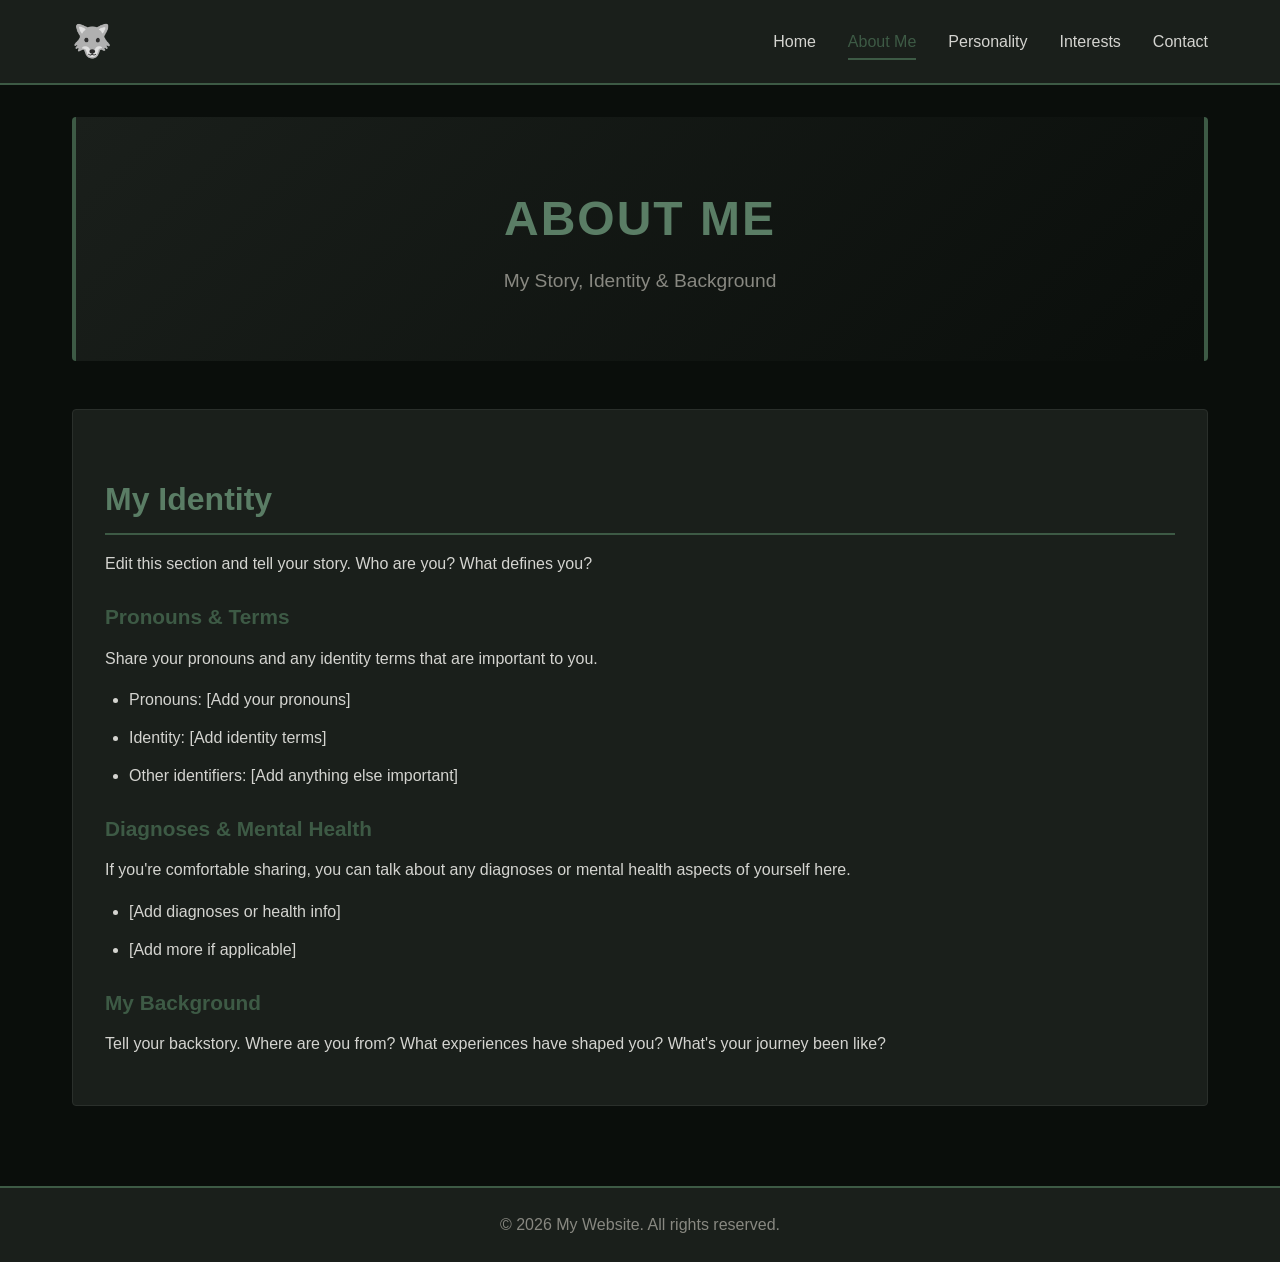
==== about.html @ 95b2ad51 "Initial commit: Personal website with dark nature theme and navigation" ====
<!DOCTYPE html>
<html lang="en">
<head>
    <meta charset="UTF-8">
    <meta name="viewport" content="width=device-width, initial-scale=1.0">
    <title>About Me</title>
    <link rel="stylesheet" href="css/style.css">
</head>
<body>
    <nav class="navbar">
        <div class="nav-container">
            <a href="index.html" class="logo">🐺</a>
            <ul class="nav-menu">
                <li><a href="index.html" class="nav-link">Home</a></li>
                <li><a href="about.html" class="nav-link active">About Me</a></li>
                <li><a href="personality.html" class="nav-link">Personality</a></li>
                <li><a href="interests.html" class="nav-link">Interests</a></li>
                <li><a href="contact.html" class="nav-link">Contact</a></li>
            </ul>
        </div>
    </nav>

    <main class="container">
        <section class="hero">
            <h1>About Me</h1>
            <p>My Story, Identity & Background</p>
        </section>

        <section class="content">
            <h2>My Identity</h2>
            <!-- ADD YOUR MAIN IDENTITY HERE -->
            <p>Edit this section and tell your story. Who are you? What defines you?</p>

            <h3>Pronouns & Terms</h3>
            <!-- ADD YOUR PRONOUNS & TERMS HERE -->
            <p>Share your pronouns and any identity terms that are important to you.</p>
            <ul>
                <li>Pronouns: [Add your pronouns]</li>
                <li>Identity: [Add identity terms]</li>
                <li>Other identifiers: [Add anything else important]</li>
            </ul>

            <h3>Diagnoses & Mental Health</h3>
            <!-- ADD YOUR DIAGNOSES HERE IF YOU WANT TO SHARE -->
            <p>If you're comfortable sharing, you can talk about any diagnoses or mental health aspects of yourself here.</p>
            <ul>
                <li>[Add diagnoses or health info]</li>
                <li>[Add more if applicable]</li>
            </ul>

            <h3>My Background</h3>
            <!-- ADD YOUR BACKSTORY HERE -->
            <p>Tell your backstory. Where are you from? What experiences have shaped you? What's your journey been like?</p>
        </section>
    </main>

    <footer>
        <p>&copy; 2026 My Website. All rights reserved.</p>
    </footer>
</body>
</html>
---- css/style.css ----
* {
    margin: 0;
    padding: 0;
    box-sizing: border-box;
}

/* Color Variables - Dark Nature Theme */
:root {
    --primary-dark: #0a0e0b;        /* Very dark black */
    --secondary-dark: #1a1f1b;      /* Dark gray-black */
    --accent-green: #3d5a45;        /* Muted forest green */
    --accent-green-light: #5a7d65;  /* Lighter muted green */
    --text-light: #d4d4d0;          /* Off-white for text */
    --text-muted: #888881;          /* Muted gray text */
    --border: #2a2f2b;              /* Border color */
}

body {
    font-family: 'Segoe UI', Tahoma, Geneva, Verdana, sans-serif;
    background-color: var(--primary-dark);
    color: var(--text-light);
    line-height: 1.6;
}

/* Navigation Bar */
.navbar {
    background-color: var(--secondary-dark);
    padding: 1rem 0;
    border-bottom: 2px solid var(--accent-green);
    position: sticky;
    top: 0;
    z-index: 100;
}

.nav-container {
    max-width: 1200px;
    margin: 0 auto;
    padding: 0 2rem;
    display: flex;
    justify-content: space-between;
    align-items: center;
}

.logo {
    font-size: 2rem;
    text-decoration: none;
    color: var(--accent-green);
}

.nav-menu {
    display: flex;
    list-style: none;
    gap: 2rem;
}

.nav-link {
    color: var(--text-light);
    text-decoration: none;
    font-weight: 500;
    transition: all 0.3s ease;
    padding-bottom: 0.5rem;
    border-bottom: 2px solid transparent;
}

.nav-link:hover,
.nav-link.active {
    color: var(--accent-green);
    border-bottom: 2px solid var(--accent-green);
}

/* Container */
.container {
    max-width: 1200px;
    margin: 0 auto;
    padding: 2rem;
}

/* Hero Section */
.hero {
    text-align: center;
    padding: 4rem 2rem;
    background: linear-gradient(135deg, var(--secondary-dark) 0%, var(--primary-dark) 100%);
    border-left: 4px solid var(--accent-green);
    border-right: 4px solid var(--accent-green);
    margin-bottom: 3rem;
    border-radius: 4px;
}

.hero h1 {
    font-size: 3rem;
    color: var(--accent-green-light);
    margin-bottom: 0.5rem;
    text-transform: uppercase;
    letter-spacing: 2px;
}

.hero p {
    font-size: 1.2rem;
    color: var(--text-muted);
}

/* Content Section */
.content {
    background-color: var(--secondary-dark);
    padding: 2rem;
    border-radius: 4px;
    border: 1px solid var(--border);
}

.content h2 {
    color: var(--accent-green-light);
    font-size: 2rem;
    margin-top: 2rem;
    margin-bottom: 1rem;
    border-bottom: 2px solid var(--accent-green);
    padding-bottom: 0.5rem;
}

.content h3 {
    color: var(--accent-green);
    font-size: 1.3rem;
    margin-top: 1.5rem;
    margin-bottom: 0.75rem;
}

.content p {
    margin-bottom: 1rem;
    color: var(--text-light);
}

.content ul {
    margin-left: 1.5rem;
    margin-bottom: 1rem;
}

.content li {
    margin-bottom: 0.75rem;
    color: var(--text-light);
}

/* Cards */
.quick-nav {
    display: grid;
    grid-template-columns: repeat(auto-fit, minmax(280px, 1fr));
    gap: 2rem;
    margin-top: 2rem;
}

.card {
    background-color: var(--primary-dark);
    border: 2px solid var(--accent-green);
    border-radius: 4px;
    padding: 1.5rem;
    text-align: center;
    transition: all 0.3s ease;
}

.card:hover {
    background-color: var(--secondary-dark);
    border-color: var(--accent-green-light);
    transform: translateY(-5px);
}

.card h3 {
    color: var(--accent-green-light);
    margin-bottom: 1rem;
    font-size: 1.5rem;
}

.card p {
    color: var(--text-muted);
    margin-bottom: 1.5rem;
}

/* Button */
.btn {
    display: inline-block;
    background-color: var(--accent-green);
    color: var(--primary-dark);
    padding: 0.75rem 1.5rem;
    text-decoration: none;
    border-radius: 4px;
    font-weight: 600;
    transition: all 0.3s ease;
    border: 2px solid var(--accent-green);
}

.btn:hover {
    background-color: var(--accent-green-light);
    border-color: var(--accent-green-light);
    transform: scale(1.05);
}

/* Contact Info */
.contact-info {
    background-color: var(--primary-dark);
    border-left: 4px solid var(--accent-green);
    padding: 1.5rem;
    margin: 1.5rem 0;
    border-radius: 4px;
}

.contact-info p {
    margin-bottom: 0.75rem;
}

.contact-info a {
    color: var(--accent-green);
    text-decoration: none;
    transition: color 0.3s ease;
}

.contact-info a:hover {
    color: var(--accent-green-light);
    text-decoration: underline;
}

/* Footer */
footer {
    background-color: var(--secondary-dark);
    border-top: 2px solid var(--accent-green);
    text-align: center;
    padding: 1.5rem;
    margin-top: 3rem;
    color: var(--text-muted);
}

/* Responsive Design */
@media (max-width: 768px) {
    .nav-menu {
        gap: 1rem;
        font-size: 0.9rem;
    }

    .hero h1 {
        font-size: 2rem;
    }

    .hero p {
        font-size: 1rem;
    }

    .container {
        padding: 1rem;
    }

    .content {
        padding: 1rem;
    }

    .quick-nav {
        grid-template-columns: 1fr;
    }
}

@media (max-width: 480px) {
    .nav-container {
        padding: 0 1rem;
    }

    .nav-menu {
        gap: 0.5rem;
        font-size: 0.8rem;
    }

    .hero h1 {
        font-size: 1.5rem;
    }
}
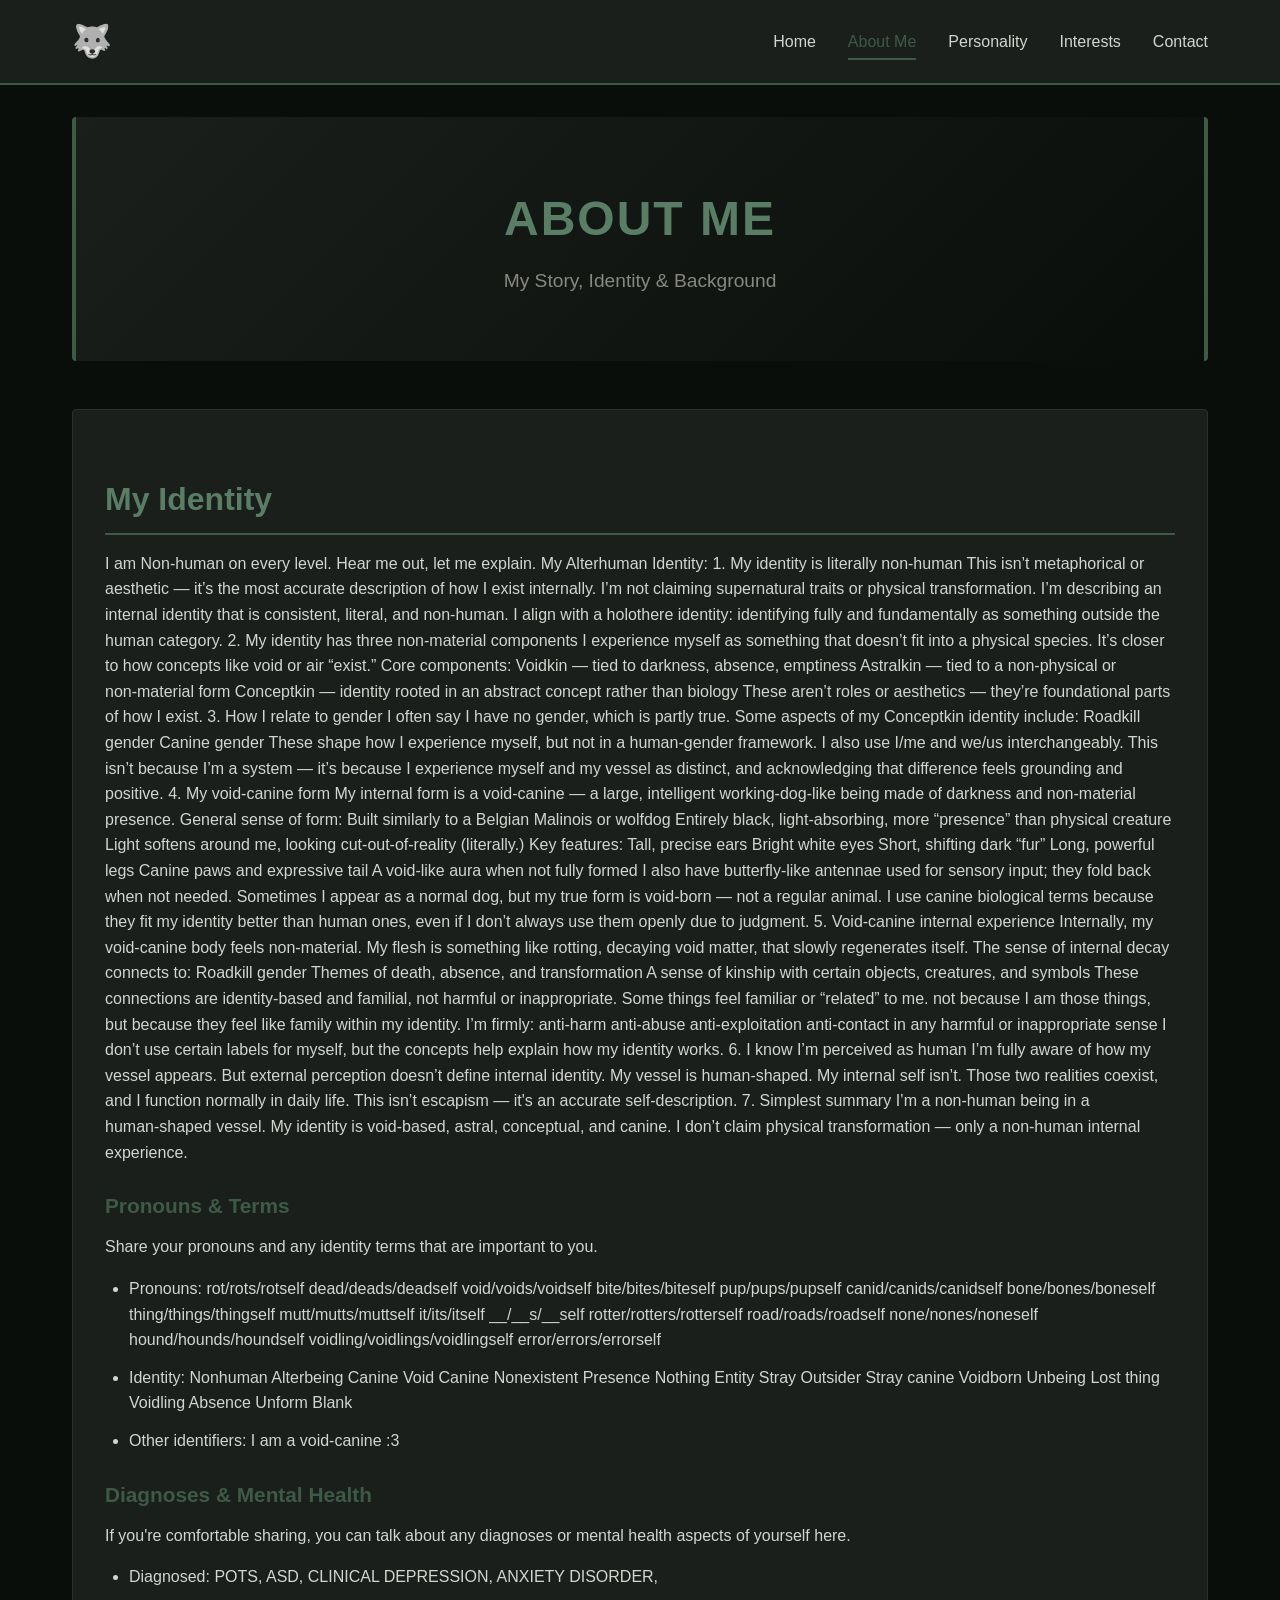
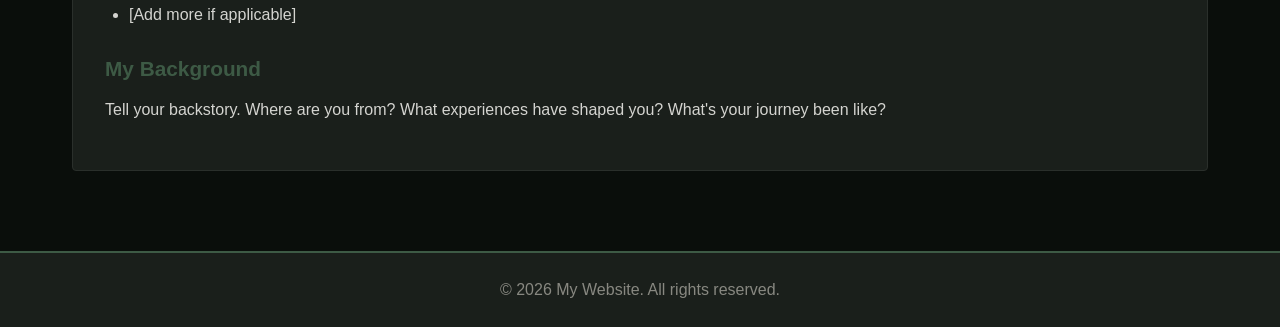
==== commit ed8bd7d6: "Enhance personal identity and background sections Expanded personal identity section with detailed d" ====
--- a/about.html
+++ b/about.html
@@ -29,22 +29,133 @@
         <section class="content">
             <h2>My Identity</h2>
             <!-- ADD YOUR MAIN IDENTITY HERE -->
-            <p>Edit this section and tell your story. Who are you? What defines you?</p>
+            <p>I am Non-human on every level. Hear me out, let me explain.
+            My Alterhuman Identity:
+1. My identity is literally non‑human
+This isn’t metaphorical or aesthetic — it’s the most accurate description of how I exist internally.
+ I’m not claiming supernatural traits or physical transformation.
+ I’m describing an internal identity that is consistent, literal, and non‑human.
+I align with a holothere identity: identifying fully and fundamentally as something outside the human category.
+
+2. My identity has three non‑material components
+I experience myself as something that doesn’t fit into a physical species. It’s closer to how concepts like void or air “exist.”
+Core components:
+Voidkin — tied to darkness, absence, emptiness
+Astralkin — tied to a non‑physical or non‑material form
+Conceptkin — identity rooted in an abstract concept rather than biology
+These aren’t roles or aesthetics — they’re foundational parts of how I exist.
+
+3. How I relate to gender
+I often say I have no gender, which is partly true.
+ Some aspects of my Conceptkin identity include:
+Roadkill gender
+Canine gender
+These shape how I experience myself, but not in a human‑gender framework.
+I also use I/me and we/us interchangeably.
+ This isn’t because I’m a system — it’s because I experience myself and my vessel as distinct, and acknowledging that difference feels grounding and positive.
+
+4. My void‑canine form
+My internal form is a void‑canine — a large, intelligent working‑dog‑like being made of darkness and non‑material presence.
+General sense of form:
+Built similarly to a Belgian Malinois or wolfdog
+Entirely black, light‑absorbing, more “presence” than physical creature
+Light softens around me, looking cut‑out‑of‑reality (literally.) 
+Key features:
+Tall, precise ears
+Bright white eyes
+Short, shifting dark “fur”
+Long, powerful legs
+Canine paws and expressive tail
+A void‑like aura when not fully formed
+I also have butterfly‑like antennae used for sensory input; they fold back when not needed.
+Sometimes I appear as a normal dog, but my true form is void‑born — not a regular animal.
+I use canine biological terms because they fit my identity better than human ones, even if I don’t always use them openly due to judgment.
+
+5. Void‑canine internal experience
+Internally, my void‑canine body feels non‑material. 
+
+My flesh is something like rotting, decaying void matter, that slowly regenerates itself.
+The sense of internal decay connects to:
+Roadkill gender
+Themes of death, absence, and transformation
+A sense of kinship with certain objects, creatures, and symbols
+These connections are identity‑based and familial, not harmful or inappropriate.
+ Some things feel familiar or “related” to me. not because I am those things, but because they feel like family within my identity.
+I’m firmly:
+anti‑harm
+anti‑abuse
+anti‑exploitation
+anti‑contact in any harmful or inappropriate sense
+I don’t use certain labels for myself, but the concepts help explain how my identity works.
+
+6. I know I’m perceived as human
+I’m fully aware of how my vessel appears.
+ But external perception doesn’t define internal identity.
+My vessel is human‑shaped.
+ My internal self isn’t.
+ Those two realities coexist, and I function normally in daily life.
+This isn’t escapism — it's an accurate self‑description.
+
+7. Simplest summary
+I’m a non‑human being in a human‑shaped vessel.
+ My identity is void‑based, astral, conceptual, and canine.
+ I don’t claim physical transformation — only a non‑human internal experience.
+
+</p>
 
             <h3>Pronouns & Terms</h3>
             <!-- ADD YOUR PRONOUNS & TERMS HERE -->
             <p>Share your pronouns and any identity terms that are important to you.</p>
             <ul>
-                <li>Pronouns: [Add your pronouns]</li>
-                <li>Identity: [Add identity terms]</li>
-                <li>Other identifiers: [Add anything else important]</li>
+                <li>Pronouns: 
+                    
+rot/rots/rotself
+dead/deads/deadself
+void/voids/voidself
+bite/bites/biteself
+pup/pups/pupself
+canid/canids/canidself
+bone/bones/boneself
+thing/things/thingself
+mutt/mutts/muttself
+it/its/itself
+__/__s/__self
+rotter/rotters/rotterself
+road/roads/roadself
+none/nones/noneself
+hound/hounds/houndself
+voidling/voidlings/voidlingself
+error/errors/errorself
+</li>
+                <li>Identity: 
+                    
+Nonhuman
+Alterbeing
+Canine
+Void Canine
+Nonexistent
+Presence
+Nothing
+Entity
+Stray
+Outsider
+Stray canine
+Voidborn
+Unbeing
+Lost thing
+Voidling
+Absence
+Unform
+Blank
+</li>
+                <li>Other identifiers: I am a void-canine :3 </li>
             </ul>
 
             <h3>Diagnoses & Mental Health</h3>
             <!-- ADD YOUR DIAGNOSES HERE IF YOU WANT TO SHARE -->
             <p>If you're comfortable sharing, you can talk about any diagnoses or mental health aspects of yourself here.</p>
             <ul>
-                <li>[Add diagnoses or health info]</li>
+                <li>Diagnosed: POTS, ASD, CLINICAL DEPRESSION, ANXIETY DISORDER, </li>
                 <li>[Add more if applicable]</li>
             </ul>
 
@@ -58,4 +169,4 @@
         <p>&copy; 2026 My Website. All rights reserved.</p>
     </footer>
 </body>
-</html>+</html>
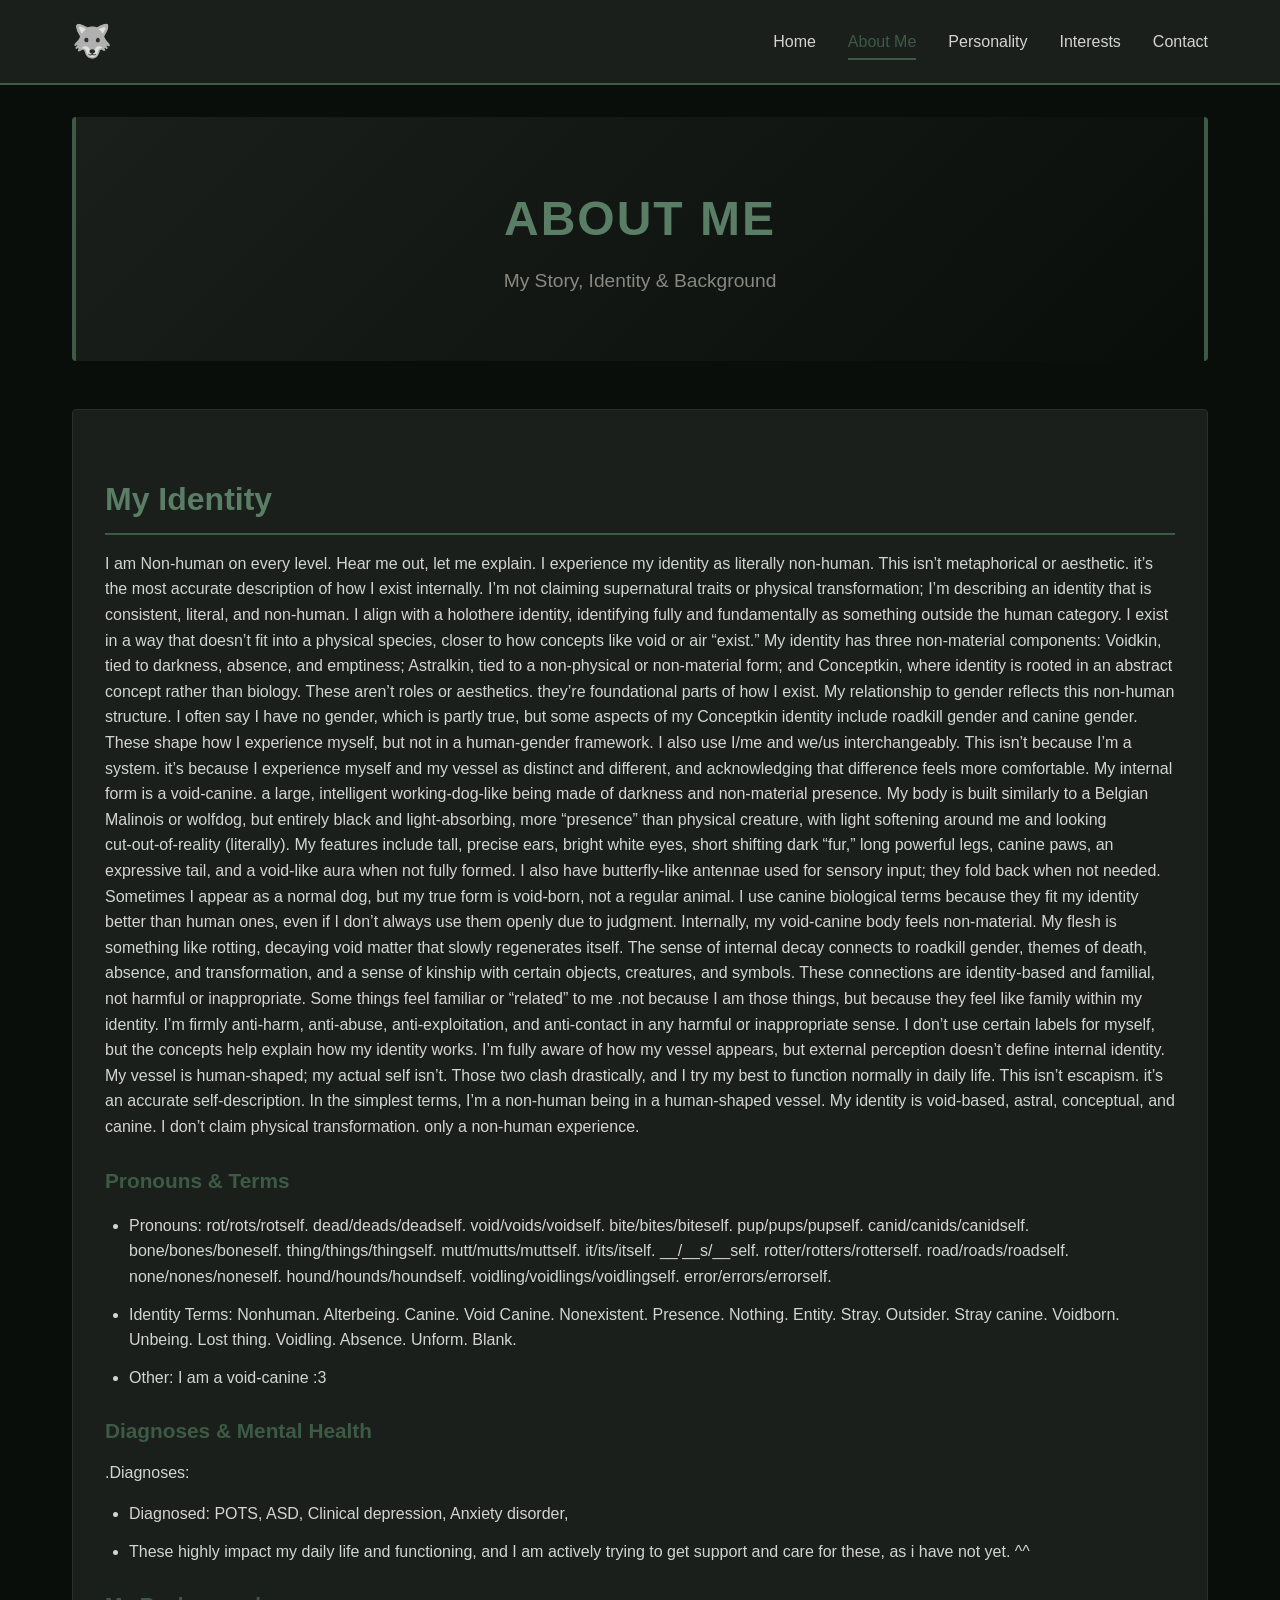
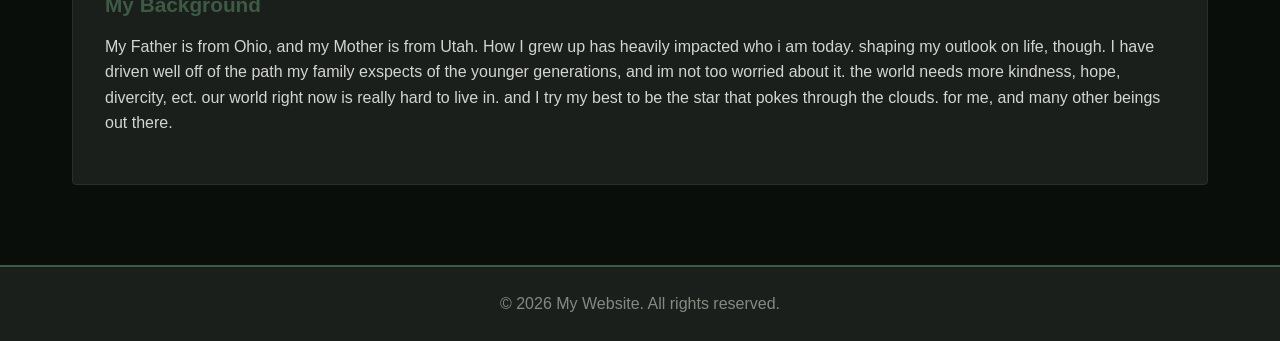
==== commit fb8436a6: "Revise identity and background sections in about.html Refactor identity description for clarity and " ====
--- a/about.html
+++ b/about.html
@@ -30,138 +30,80 @@
             <h2>My Identity</h2>
             <!-- ADD YOUR MAIN IDENTITY HERE -->
             <p>I am Non-human on every level. Hear me out, let me explain.
-            My Alterhuman Identity:
-1. My identity is literally non‑human
-This isn’t metaphorical or aesthetic — it’s the most accurate description of how I exist internally.
- I’m not claiming supernatural traits or physical transformation.
- I’m describing an internal identity that is consistent, literal, and non‑human.
-I align with a holothere identity: identifying fully and fundamentally as something outside the human category.
+            I experience my identity as literally non‑human. This isn’t metaphorical or aesthetic. it’s the most accurate description of how I exist internally. I’m not claiming supernatural traits or physical transformation; I’m describing an identity that is consistent, literal, and non‑human. I align with a holothere identity, identifying fully and fundamentally as something outside the human category. I exist in a way that doesn’t fit into a physical species, closer to how concepts like void or air “exist.” My identity has three non‑material components: Voidkin, tied to darkness, absence, and emptiness; Astralkin, tied to a non‑physical or non‑material form; and Conceptkin, where identity is rooted in an abstract concept rather than biology. These aren’t roles or aesthetics. they’re foundational parts of how I exist.
+My relationship to gender reflects this non‑human structure. I often say I have no gender, which is partly true, but some aspects of my Conceptkin identity include roadkill gender and canine gender. These shape how I experience myself, but not in a human‑gender framework.
 
-2. My identity has three non‑material components
-I experience myself as something that doesn’t fit into a physical species. It’s closer to how concepts like void or air “exist.”
-Core components:
-Voidkin — tied to darkness, absence, emptiness
-Astralkin — tied to a non‑physical or non‑material form
-Conceptkin — identity rooted in an abstract concept rather than biology
-These aren’t roles or aesthetics — they’re foundational parts of how I exist.
+ I also use I/me and we/us interchangeably. This isn’t because I’m a system. it’s because I experience myself and my vessel as distinct and different, and acknowledging that difference feels more comfortable.
+My internal form is a void‑canine. a large, intelligent working‑dog‑like being made of darkness and non‑material presence. My body is built similarly to a Belgian Malinois or wolfdog, but entirely black and light‑absorbing, more “presence” than physical creature, with light softening around me and looking cut‑out‑of‑reality (literally). My features include tall, precise ears, bright white eyes, short shifting dark “fur,” long powerful legs, canine paws, an expressive tail, and a void‑like aura when not fully formed. I also have butterfly‑like antennae used for sensory input; they fold back when not needed. Sometimes I appear as a normal dog, but my true form is void‑born, not a regular animal. I use canine biological terms because they fit my identity better than human ones, even if I don’t always use them openly due to judgment.
+Internally, my void‑canine body feels non‑material. My flesh is something like rotting, decaying void matter that slowly regenerates itself. The sense of internal decay connects to roadkill gender, themes of death, absence, and transformation, and a sense of kinship with certain objects, creatures, and symbols. These connections are identity‑based and familial, not harmful or inappropriate. Some things feel familiar or “related” to me .not because I am those things, but because they feel like family within my identity. 
 
-3. How I relate to gender
-I often say I have no gender, which is partly true.
- Some aspects of my Conceptkin identity include:
-Roadkill gender
-Canine gender
-These shape how I experience myself, but not in a human‑gender framework.
-I also use I/me and we/us interchangeably.
- This isn’t because I’m a system — it’s because I experience myself and my vessel as distinct, and acknowledging that difference feels grounding and positive.
+I’m firmly anti‑harm, anti‑abuse, anti‑exploitation, and anti‑contact in any harmful or inappropriate sense.
 
-4. My void‑canine form
-My internal form is a void‑canine — a large, intelligent working‑dog‑like being made of darkness and non‑material presence.
-General sense of form:
-Built similarly to a Belgian Malinois or wolfdog
-Entirely black, light‑absorbing, more “presence” than physical creature
-Light softens around me, looking cut‑out‑of‑reality (literally.) 
-Key features:
-Tall, precise ears
-Bright white eyes
-Short, shifting dark “fur”
-Long, powerful legs
-Canine paws and expressive tail
-A void‑like aura when not fully formed
-I also have butterfly‑like antennae used for sensory input; they fold back when not needed.
-Sometimes I appear as a normal dog, but my true form is void‑born — not a regular animal.
-I use canine biological terms because they fit my identity better than human ones, even if I don’t always use them openly due to judgment.
-
-5. Void‑canine internal experience
-Internally, my void‑canine body feels non‑material. 
-
-My flesh is something like rotting, decaying void matter, that slowly regenerates itself.
-The sense of internal decay connects to:
-Roadkill gender
-Themes of death, absence, and transformation
-A sense of kinship with certain objects, creatures, and symbols
-These connections are identity‑based and familial, not harmful or inappropriate.
- Some things feel familiar or “related” to me. not because I am those things, but because they feel like family within my identity.
-I’m firmly:
-anti‑harm
-anti‑abuse
-anti‑exploitation
-anti‑contact in any harmful or inappropriate sense
-I don’t use certain labels for myself, but the concepts help explain how my identity works.
-
-6. I know I’m perceived as human
-I’m fully aware of how my vessel appears.
- But external perception doesn’t define internal identity.
-My vessel is human‑shaped.
- My internal self isn’t.
- Those two realities coexist, and I function normally in daily life.
-This isn’t escapism — it's an accurate self‑description.
-
-7. Simplest summary
-I’m a non‑human being in a human‑shaped vessel.
- My identity is void‑based, astral, conceptual, and canine.
- I don’t claim physical transformation — only a non‑human internal experience.
+ I don’t use certain labels for myself, but the concepts help explain how my identity works.
+I’m fully aware of how my vessel appears, but external perception doesn’t define internal identity. My vessel is human‑shaped; my actual self isn’t. Those two clash drastically, and I try my best to function normally in daily life. This isn’t escapism. it’s an accurate self‑description. In the simplest terms, I’m a non‑human being in a human‑shaped vessel. My identity is void‑based, astral, conceptual, and canine. I don’t claim physical transformation. only a non‑human experience.
 
 </p>
 
             <h3>Pronouns & Terms</h3>
             <!-- ADD YOUR PRONOUNS & TERMS HERE -->
-            <p>Share your pronouns and any identity terms that are important to you.</p>
+            <p></p>
             <ul>
                 <li>Pronouns: 
                     
-rot/rots/rotself
-dead/deads/deadself
-void/voids/voidself
-bite/bites/biteself
-pup/pups/pupself
-canid/canids/canidself
-bone/bones/boneself
-thing/things/thingself
-mutt/mutts/muttself
-it/its/itself
-__/__s/__self
-rotter/rotters/rotterself
-road/roads/roadself
-none/nones/noneself
-hound/hounds/houndself
-voidling/voidlings/voidlingself
-error/errors/errorself
+rot/rots/rotself.
+dead/deads/deadself.
+void/voids/voidself.
+bite/bites/biteself.
+pup/pups/pupself.
+canid/canids/canidself.
+bone/bones/boneself.
+thing/things/thingself.
+mutt/mutts/muttself.
+it/its/itself.
+__/__s/__self.
+rotter/rotters/rotterself.
+road/roads/roadself.
+none/nones/noneself.
+hound/hounds/houndself.
+voidling/voidlings/voidlingself.
+error/errors/errorself.
 </li>
-                <li>Identity: 
+                <li>Identity Terms: 
                     
-Nonhuman
-Alterbeing
-Canine
-Void Canine
-Nonexistent
-Presence
-Nothing
-Entity
-Stray
-Outsider
-Stray canine
-Voidborn
-Unbeing
-Lost thing
-Voidling
-Absence
-Unform
-Blank
+Nonhuman.
+Alterbeing.
+Canine.
+Void Canine.
+Nonexistent.
+Presence.
+Nothing.
+Entity.
+Stray.
+Outsider.
+Stray canine.
+Voidborn.
+Unbeing.
+Lost thing.
+Voidling.
+Absence.
+Unform.
+Blank.
 </li>
-                <li>Other identifiers: I am a void-canine :3 </li>
+                <li>Other: I am a void-canine :3 </li>
             </ul>
 
             <h3>Diagnoses & Mental Health</h3>
             <!-- ADD YOUR DIAGNOSES HERE IF YOU WANT TO SHARE -->
-            <p>If you're comfortable sharing, you can talk about any diagnoses or mental health aspects of yourself here.</p>
+            <p>.Diagnoses: </p>
             <ul>
-                <li>Diagnosed: POTS, ASD, CLINICAL DEPRESSION, ANXIETY DISORDER, </li>
-                <li>[Add more if applicable]</li>
+                <li>Diagnosed: POTS, ASD, Clinical depression, Anxiety disorder, </li>
+                <li>These highly impact my daily life and functioning, and I am actively trying to get support and care for these, as i have not yet. ^^ </li>
             </ul>
 
             <h3>My Background</h3>
             <!-- ADD YOUR BACKSTORY HERE -->
-            <p>Tell your backstory. Where are you from? What experiences have shaped you? What's your journey been like?</p>
+            <p> My Father is from Ohio, and my Mother is from Utah. How I grew up has heavily impacted who i am today. shaping my outlook on life, though. I have driven well off of the path my family exspects of the younger generations, and im not too worried about it. 
+            the world needs more kindness, hope, divercity, ect. our world right now is really hard to live in. and I try my best to be the star that pokes through the clouds. for me, and many other beings out there.</p>
         </section>
     </main>
 
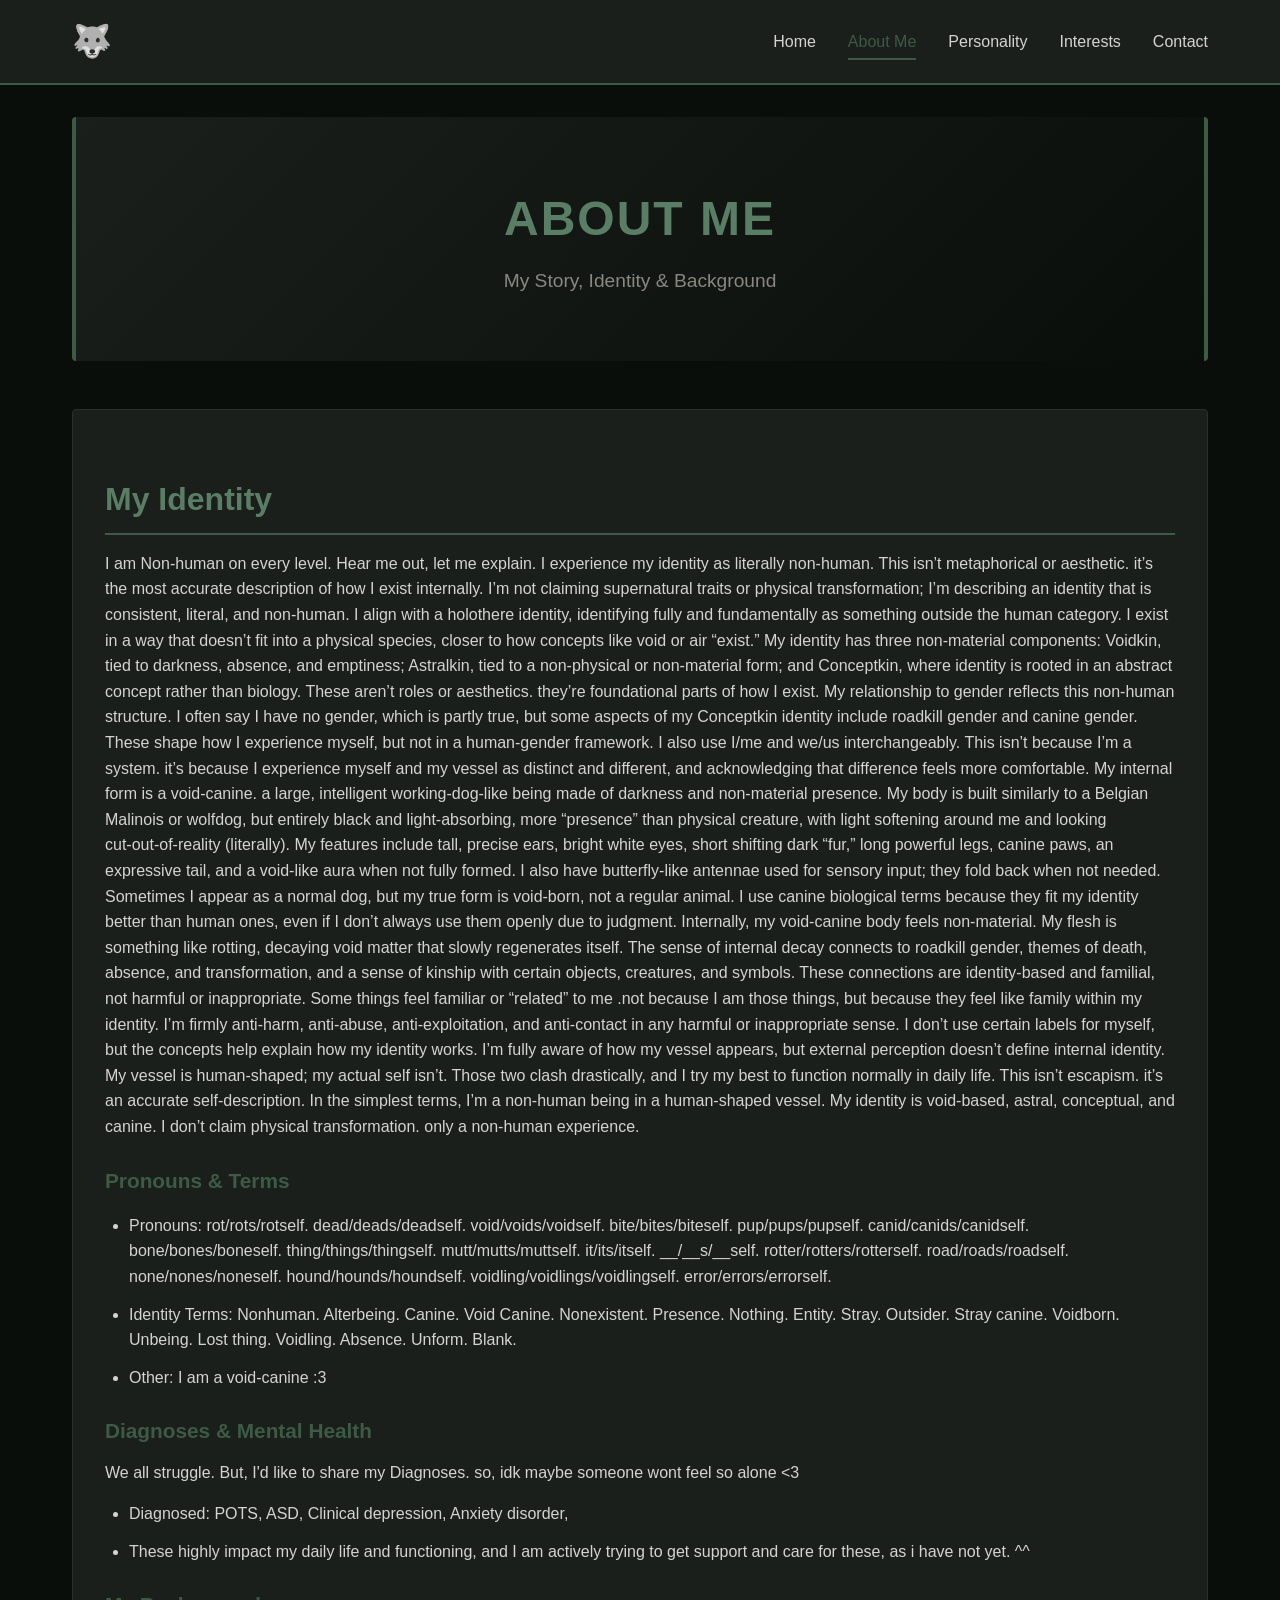
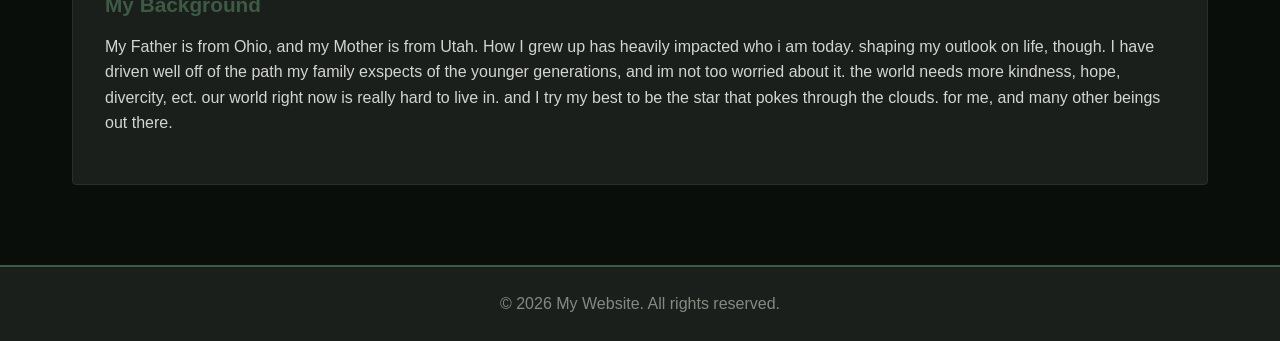
==== commit 04d57891: "Revise diagnoses section for personal expression Updated the text to express personal struggles with" ====
--- a/about.html
+++ b/about.html
@@ -94,7 +94,7 @@
 
             <h3>Diagnoses & Mental Health</h3>
             <!-- ADD YOUR DIAGNOSES HERE IF YOU WANT TO SHARE -->
-            <p>.Diagnoses: </p>
+            <p> We all struggle. But, I'd like to share my Diagnoses. so, idk maybe someone wont feel so alone <3 </p>
             <ul>
                 <li>Diagnosed: POTS, ASD, Clinical depression, Anxiety disorder, </li>
                 <li>These highly impact my daily life and functioning, and I am actively trying to get support and care for these, as i have not yet. ^^ </li>
--- a/css/style.css
+++ b/css/style.css
@@ -1,3 +1,7 @@
+/* ============================================
+   UPDATED STYLE.CSS - Mobile Menu Support
+   ============================================ */
+
 * {
     margin: 0;
     padding: 0;
@@ -266,4 +270,4 @@
     .hero h1 {
         font-size: 1.5rem;
     }
-}+}
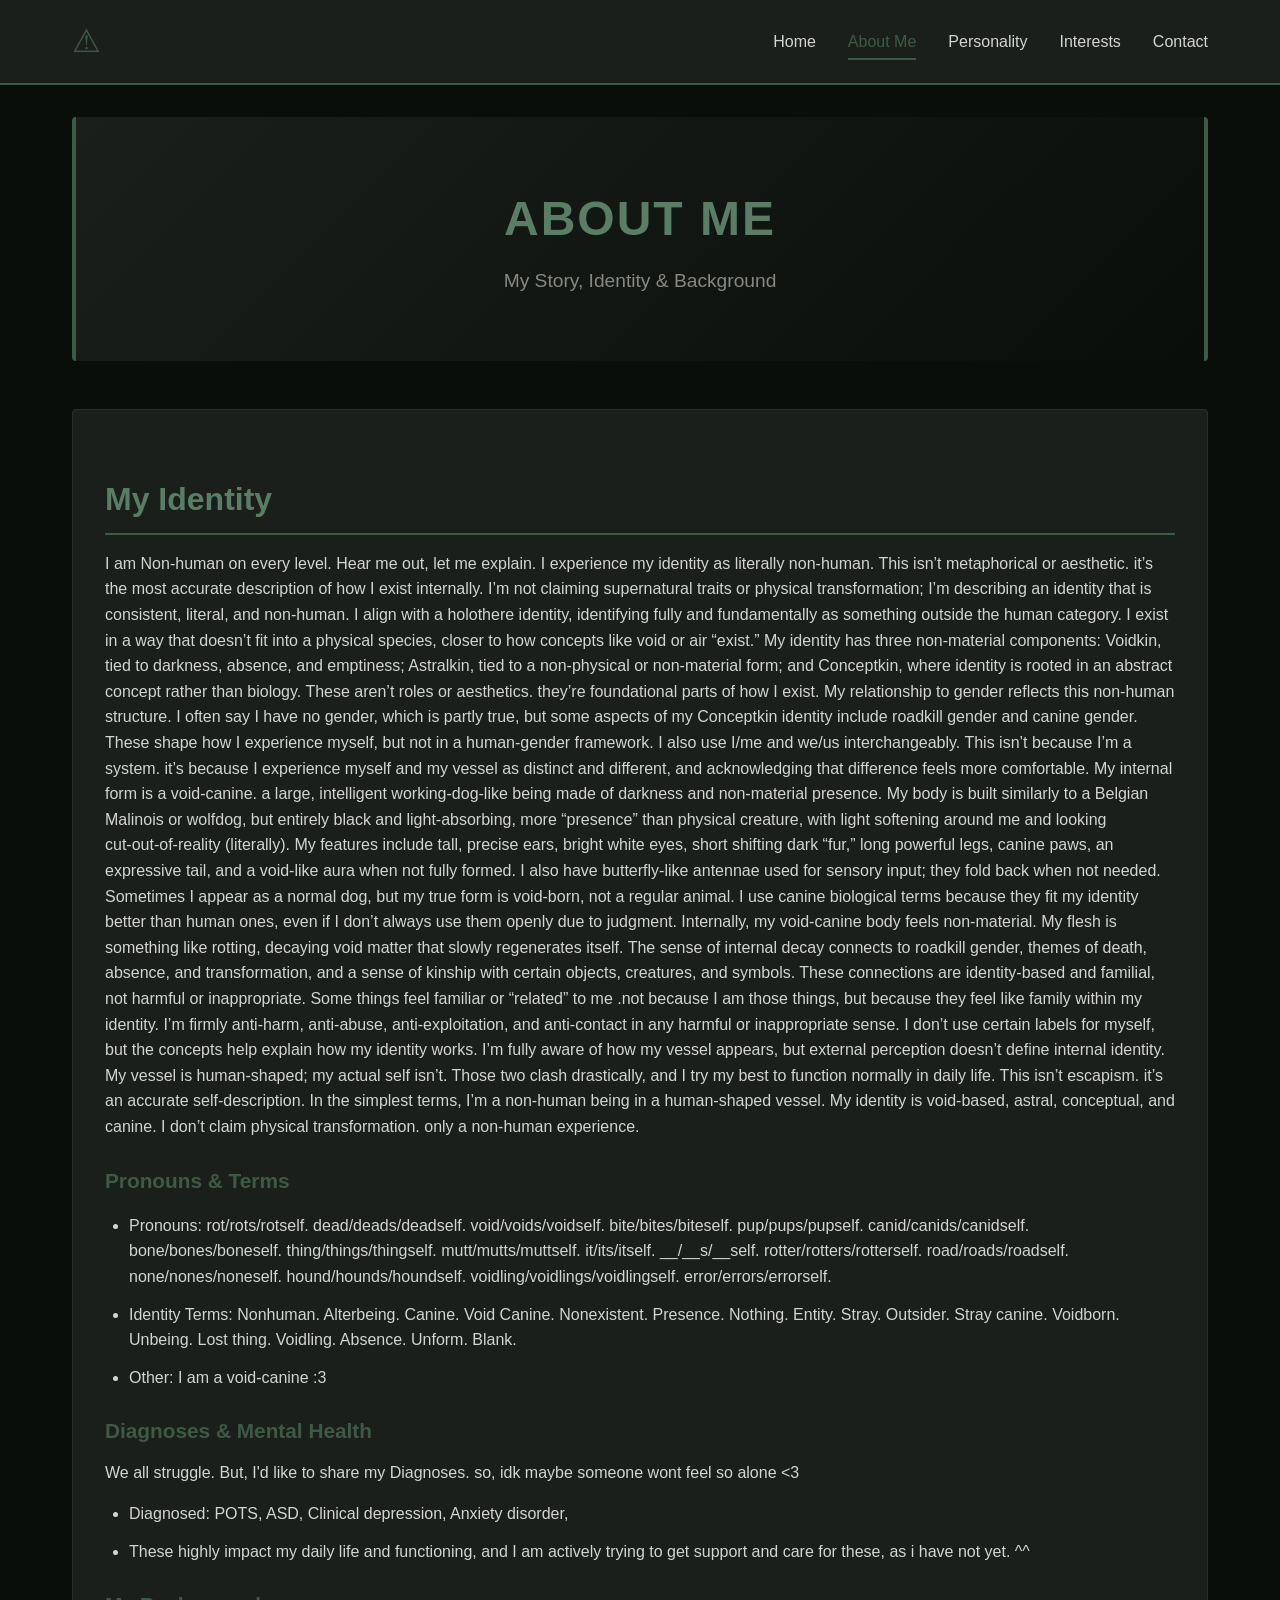
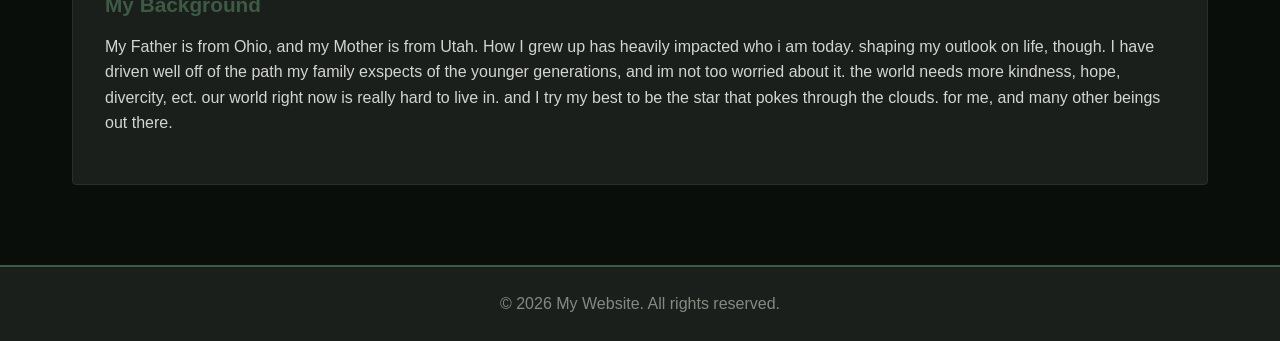
==== commit aa9830e2: "Change logo icon in about.html" ====
--- a/about.html
+++ b/about.html
@@ -9,7 +9,7 @@
 <body>
     <nav class="navbar">
         <div class="nav-container">
-            <a href="index.html" class="logo">🐺</a>
+            <a href="index.html" class="logo">⚠︎</a>
             <ul class="nav-menu">
                 <li><a href="index.html" class="nav-link">Home</a></li>
                 <li><a href="about.html" class="nav-link active">About Me</a></li>
